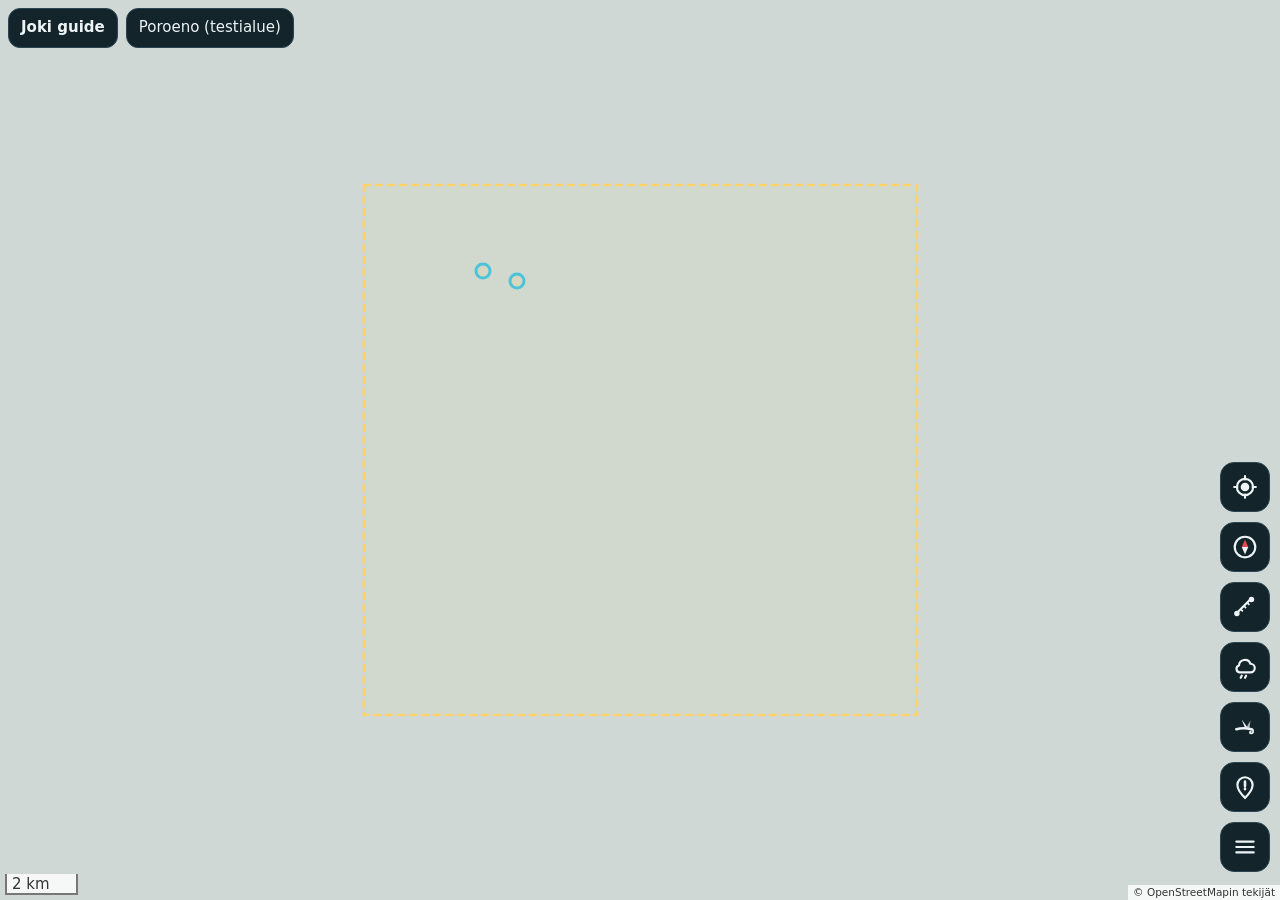
==== docs/index.html @ 0d353ff8 "Joki guide 0.1: offline-kartta eränkäyntiin ja jokikalastukseen Kartat (MML, offline-tallennus), oma" ====
<!doctype html>
<html lang="fi">
<head>
  <meta charset="utf-8">
  <meta name="viewport" content="width=device-width, initial-scale=1, viewport-fit=cover">
  <meta http-equiv="Content-Security-Policy" content="default-src 'self'; script-src 'self'; style-src 'self'; img-src 'self' data: blob: https://avoin-karttakuva.maanmittauslaitos.fi https://tile.openstreetmap.org; connect-src 'self' https://avoin-karttakuva.maanmittauslaitos.fi https://opendata.fmi.fi https://api.met.no; worker-src 'self'; manifest-src 'self'; font-src 'self'; media-src 'none'; object-src 'none'; frame-src 'none'; base-uri 'none'; form-action 'none'">
  <meta name="referrer" content="no-referrer">
  <title>Joki guide</title>
  <meta name="description" content="Offline-kartta eränkäyntiin ja jokikalastukseen">
  <meta name="theme-color" content="#0e1a1f">
  <meta name="mobile-web-app-capable" content="yes">
  <meta name="apple-mobile-web-app-capable" content="yes">
  <meta name="apple-mobile-web-app-status-bar-style" content="black-translucent">
  <meta name="apple-mobile-web-app-title" content="Joki guide">
  <link rel="manifest" href="manifest.webmanifest">
  <link rel="icon" href="icons/icon-192.png">
  <link rel="apple-touch-icon" href="icons/apple-touch-icon.png">
  <link rel="stylesheet" href="vendor/leaflet/leaflet.css">
  <link rel="stylesheet" href="style.css">
</head>
<body>
  <div id="map" aria-label="Kartta"></div>

  <header class="topbar">
    <div class="brand">Joki guide</div>
    <button id="layerChip" class="chip" type="button">Tasot</button>
  </header>

  <div id="compass" class="compass hidden" aria-live="polite">
    <svg class="rose" viewBox="0 0 100 100" aria-hidden="true">
      <circle cx="50" cy="50" r="46" fill="none" stroke="currentColor" stroke-width="2" opacity="0.5"/>
      <g id="roseDial">
        <path d="M50 8 L56 50 L50 46 L44 50 Z" fill="#e5484d"/>
        <path d="M50 92 L56 50 L50 54 L44 50 Z" fill="#cfd8dc"/>
        <text x="50" y="22" text-anchor="middle" font-size="11" fill="currentColor" font-weight="700">P</text>
      </g>
      <g id="targetArrow" class="hidden">
        <path d="M50 4 L55 16 L45 16 Z" fill="#ffd166"/>
      </g>
    </svg>
    <div class="compass-text">
      <div id="headingText" class="big">–</div>
      <div id="targetText" class="small"></div>
    </div>
  </div>

  <div id="measureBar" class="measure-bar hidden">
    <div id="measureText">Napauta karttaa lisätäksesi pisteitä.</div>
    <div class="row">
      <button id="measureUndo" type="button" class="btn">Peru</button>
      <button id="measureClear" type="button" class="btn">Tyhjennä</button>
      <button id="measureDone" type="button" class="btn primary">Valmis</button>
    </div>
  </div>

  <nav class="fabs" aria-label="Toiminnot">
    <button id="btnLocate" class="fab" type="button" aria-label="Oma sijainti" title="Oma sijainti">
      <svg viewBox="0 0 24 24" aria-hidden="true"><circle cx="12" cy="12" r="4" fill="currentColor"/><path d="M12 2v3M12 19v3M2 12h3M19 12h3" stroke="currentColor" stroke-width="2" stroke-linecap="round"/><circle cx="12" cy="12" r="7.5" fill="none" stroke="currentColor" stroke-width="2"/></svg>
    </button>
    <button id="btnCompass" class="fab" type="button" aria-label="Kompassi" title="Kompassi">
      <svg viewBox="0 0 24 24" aria-hidden="true"><circle cx="12" cy="12" r="9.5" fill="none" stroke="currentColor" stroke-width="2"/><path d="M12 5l3 7h-6z" fill="#e5484d"/><path d="M12 19l3-7H9z" fill="currentColor"/></svg>
    </button>
    <button id="btnMeasure" class="fab" type="button" aria-label="Mittaa etäisyys" title="Mittaa etäisyys">
      <svg viewBox="0 0 24 24" aria-hidden="true"><path d="M4 18L18 4" stroke="currentColor" stroke-width="2"/><circle cx="4.5" cy="18" r="2.5" fill="currentColor"/><circle cx="18" cy="5" r="2.5" fill="currentColor"/><path d="M8 14l2 2M11 11l2 2M14 8l2 2" stroke="currentColor" stroke-width="1.6"/></svg>
    </button>
    <button id="btnWeather" class="fab" type="button" aria-label="Sää ja tuuli" title="Sää ja tuuli">
      <svg viewBox="0 0 24 24" aria-hidden="true"><path d="M7 17h10a4 4 0 0 0 0-8 5.5 5.5 0 0 0-10.6 1.6A3.3 3.3 0 0 0 7 17z" fill="none" stroke="currentColor" stroke-width="2" stroke-linejoin="round"/><path d="M9 20l-1 2M13 20l-1 2" stroke="currentColor" stroke-width="2" stroke-linecap="round"/></svg>
    </button>
    <button id="btnFlies" class="fab" type="button" aria-label="Perhosuositus" title="Perhosuositus">
      <svg viewBox="0 0 24 24" aria-hidden="true"><path d="M4 14c4-1 9-1 14 0" stroke="currentColor" stroke-width="2.4" stroke-linecap="round"/><path d="M12 13l-3-8 5 7z" fill="currentColor"/><path d="M13 13l4-7-1 8z" fill="currentColor" opacity="0.7"/><path d="M18 14c2 0 2 4 0 4s-2-2 0-2" fill="none" stroke="currentColor" stroke-width="1.6"/></svg>
    </button>
    <button id="btnSos" class="fab" type="button" aria-label="Sijaintini koordinaatteina" title="Sijaintini koordinaatteina">
      <svg viewBox="0 0 24 24" aria-hidden="true"><path d="M12 22s7-6.5 7-12a7 7 0 0 0-14 0c0 5.5 7 12 7 12z" fill="none" stroke="currentColor" stroke-width="2"/><path d="M12 7v4M12 13.5v.5" stroke="currentColor" stroke-width="2.4" stroke-linecap="round"/></svg>
    </button>
    <button id="btnMenu" class="fab" type="button" aria-label="Asetukset ja tiedot" title="Asetukset ja tiedot">
      <svg viewBox="0 0 24 24" aria-hidden="true"><path d="M4 7h16M4 12h16M4 17h16" stroke="currentColor" stroke-width="2" stroke-linecap="round"/></svg>
    </button>
  </nav>

  <section id="sheet" class="sheet hidden" role="dialog" aria-modal="false" aria-labelledby="sheetTitle">
    <div class="sheet-head">
      <h2 id="sheetTitle">–</h2>
      <button id="sheetClose" class="icon-btn" type="button" aria-label="Sulje">
        <svg viewBox="0 0 24 24" aria-hidden="true"><path d="M6 6l12 12M18 6L6 18" stroke="currentColor" stroke-width="2.2" stroke-linecap="round"/></svg>
      </button>
    </div>
    <div id="sheetBody" class="sheet-body"></div>
  </section>

  <div id="toast" class="toast hidden" role="status" aria-live="polite"></div>

  <script src="vendor/leaflet/leaflet.js"></script>
  <script src="core.js"></script>
  <script src="app.js"></script>
</body>
</html>
---- docs/vendor/leaflet/leaflet.css ----
/* required styles */

.leaflet-pane,
.leaflet-tile,
.leaflet-marker-icon,
.leaflet-marker-shadow,
.leaflet-tile-container,
.leaflet-pane > svg,
.leaflet-pane > canvas,
.leaflet-zoom-box,
.leaflet-image-layer,
.leaflet-layer {
	position: absolute;
	left: 0;
	top: 0;
	}
.leaflet-container {
	overflow: hidden;
	}
.leaflet-tile,
.leaflet-marker-icon,
.leaflet-marker-shadow {
	-webkit-user-select: none;
	   -moz-user-select: none;
	        user-select: none;
	  -webkit-user-drag: none;
	}
/* Prevents IE11 from highlighting tiles in blue */
.leaflet-tile::selection {
	background: transparent;
}
/* Safari renders non-retina tile on retina better with this, but Chrome is worse */
.leaflet-safari .leaflet-tile {
	image-rendering: -webkit-optimize-contrast;
	}
/* hack that prevents hw layers "stretching" when loading new tiles */
.leaflet-safari .leaflet-tile-container {
	width: 1600px;
	height: 1600px;
	-webkit-transform-origin: 0 0;
	}
.leaflet-marker-icon,
.leaflet-marker-shadow {
	display: block;
	}
/* .leaflet-container svg: reset svg max-width decleration shipped in Joomla! (joomla.org) 3.x */
/* .leaflet-container img: map is broken in FF if you have max-width: 100% on tiles */
.leaflet-container .leaflet-overlay-pane svg {
	max-width: none !important;
	max-height: none !important;
	}
.leaflet-container .leaflet-marker-pane img,
.leaflet-container .leaflet-shadow-pane img,
.leaflet-container .leaflet-tile-pane img,
.leaflet-container img.leaflet-image-layer,
.leaflet-container .leaflet-tile {
	max-width: none !important;
	max-height: none !important;
	width: auto;
	padding: 0;
	}

.leaflet-container img.leaflet-tile {
	/* See: https://bugs.chromium.org/p/chromium/issues/detail?id=600120 */
	mix-blend-mode: plus-lighter;
}

.leaflet-container.leaflet-touch-zoom {
	-ms-touch-action: pan-x pan-y;
	touch-action: pan-x pan-y;
	}
.leaflet-container.leaflet-touch-drag {
	-ms-touch-action: pinch-zoom;
	/* Fallback for FF which doesn't support pinch-zoom */
	touch-action: none;
	touch-action: pinch-zoom;
}
.leaflet-container.leaflet-touch-drag.leaflet-touch-zoom {
	-ms-touch-action: none;
	touch-action: none;
}
.leaflet-container {
	-webkit-tap-highlight-color: transparent;
}
.leaflet-container a {
	-webkit-tap-highlight-color: rgba(51, 181, 229, 0.4);
}
.leaflet-tile {
	filter: inherit;
	visibility: hidden;
	}
.leaflet-tile-loaded {
	visibility: inherit;
	}
.leaflet-zoom-box {
	width: 0;
	height: 0;
	-moz-box-sizing: border-box;
	     box-sizing: border-box;
	z-index: 800;
	}
/* workaround for https://bugzilla.mozilla.org/show_bug.cgi?id=888319 */
.leaflet-overlay-pane svg {
	-moz-user-select: none;
	}

.leaflet-pane         { z-index: 400; }

.leaflet-tile-pane    { z-index: 200; }
.leaflet-overlay-pane { z-index: 400; }
.leaflet-shadow-pane  { z-index: 500; }
.leaflet-marker-pane  { z-index: 600; }
.leaflet-tooltip-pane   { z-index: 650; }
.leaflet-popup-pane   { z-index: 700; }

.leaflet-map-pane canvas { z-index: 100; }
.leaflet-map-pane svg    { z-index: 200; }

.leaflet-vml-shape {
	width: 1px;
	height: 1px;
	}
.lvml {
	behavior: url(#default#VML);
	display: inline-block;
	position: absolute;
	}


/* control positioning */

.leaflet-control {
	position: relative;
	z-index: 800;
	pointer-events: visiblePainted; /* IE 9-10 doesn't have auto */
	pointer-events: auto;
	}
.leaflet-top,
.leaflet-bottom {
	position: absolute;
	z-index: 1000;
	pointer-events: none;
	}
.leaflet-top {
	top: 0;
	}
.leaflet-right {
	right: 0;
	}
.leaflet-bottom {
	bottom: 0;
	}
.leaflet-left {
	left: 0;
	}
.leaflet-control {
	float: left;
	clear: both;
	}
.leaflet-right .leaflet-control {
	float: right;
	}
.leaflet-top .leaflet-control {
	margin-top: 10px;
	}
.leaflet-bottom .leaflet-control {
	margin-bottom: 10px;
	}
.leaflet-left .leaflet-control {
	margin-left: 10px;
	}
.leaflet-right .leaflet-control {
	margin-right: 10px;
	}


/* zoom and fade animations */

.leaflet-fade-anim .leaflet-popup {
	opacity: 0;
	-webkit-transition: opacity 0.2s linear;
	   -moz-transition: opacity 0.2s linear;
	        transition: opacity 0.2s linear;
	}
.leaflet-fade-anim .leaflet-map-pane .leaflet-popup {
	opacity: 1;
	}
.leaflet-zoom-animated {
	-webkit-transform-origin: 0 0;
	    -ms-transform-origin: 0 0;
	        transform-origin: 0 0;
	}
svg.leaflet-zoom-animated {
	will-change: transform;
}

.leaflet-zoom-anim .leaflet-zoom-animated {
	-webkit-transition: -webkit-transform 0.25s cubic-bezier(0,0,0.25,1);
	   -moz-transition:    -moz-transform 0.25s cubic-bezier(0,0,0.25,1);
	        transition:         transform 0.25s cubic-bezier(0,0,0.25,1);
	}
.leaflet-zoom-anim .leaflet-tile,
.leaflet-pan-anim .leaflet-tile {
	-webkit-transition: none;
	   -moz-transition: none;
	        transition: none;
	}

.leaflet-zoom-anim .leaflet-zoom-hide {
	visibility: hidden;
	}


/* cursors */

.leaflet-interactive {
	cursor: pointer;
	}
.leaflet-grab {
	cursor: -webkit-grab;
	cursor:    -moz-grab;
	cursor:         grab;
	}
.leaflet-crosshair,
.leaflet-crosshair .leaflet-interactive {
	cursor: crosshair;
	}
.leaflet-popup-pane,
.leaflet-control {
	cursor: auto;
	}
.leaflet-dragging .leaflet-grab,
.leaflet-dragging .leaflet-grab .leaflet-interactive,
.leaflet-dragging .leaflet-marker-draggable {
	cursor: move;
	cursor: -webkit-grabbing;
	cursor:    -moz-grabbing;
	cursor:         grabbing;
	}

/* marker & overlays interactivity */
.leaflet-marker-icon,
.leaflet-marker-shadow,
.leaflet-image-layer,
.leaflet-pane > svg path,
.leaflet-tile-container {
	pointer-events: none;
	}

.leaflet-marker-icon.leaflet-interactive,
.leaflet-image-layer.leaflet-interactive,
.leaflet-pane > svg path.leaflet-interactive,
svg.leaflet-image-layer.leaflet-interactive path {
	pointer-events: visiblePainted; /* IE 9-10 doesn't have auto */
	pointer-events: auto;
	}

/* visual tweaks */

.leaflet-container {
	background: #ddd;
	outline-offset: 1px;
	}
.leaflet-container a {
	color: #0078A8;
	}
.leaflet-zoom-box {
	border: 2px dotted #38f;
	background: rgba(255,255,255,0.5);
	}


/* general typography */
.leaflet-container {
	font-family: "Helvetica Neue", Arial, Helvetica, sans-serif;
	font-size: 12px;
	font-size: 0.75rem;
	line-height: 1.5;
	}


/* general toolbar styles */

.leaflet-bar {
	box-shadow: 0 1px 5px rgba(0,0,0,0.65);
	border-radius: 4px;
	}
.leaflet-bar a {
	background-color: #fff;
	border-bottom: 1px solid #ccc;
	width: 26px;
	height: 26px;
	line-height: 26px;
	display: block;
	text-align: center;
	text-decoration: none;
	color: black;
	}
.leaflet-bar a,
.leaflet-control-layers-toggle {
	background-position: 50% 50%;
	background-repeat: no-repeat;
	display: block;
	}
.leaflet-bar a:hover,
.leaflet-bar a:focus {
	background-color: #f4f4f4;
	}
.leaflet-bar a:first-child {
	border-top-left-radius: 4px;
	border-top-right-radius: 4px;
	}
.leaflet-bar a:last-child {
	border-bottom-left-radius: 4px;
	border-bottom-right-radius: 4px;
	border-bottom: none;
	}
.leaflet-bar a.leaflet-disabled {
	cursor: default;
	background-color: #f4f4f4;
	color: #bbb;
	}

.leaflet-touch .leaflet-bar a {
	width: 30px;
	height: 30px;
	line-height: 30px;
	}
.leaflet-touch .leaflet-bar a:first-child {
	border-top-left-radius: 2px;
	border-top-right-radius: 2px;
	}
.leaflet-touch .leaflet-bar a:last-child {
	border-bottom-left-radius: 2px;
	border-bottom-right-radius: 2px;
	}

/* zoom control */

.leaflet-control-zoom-in,
.leaflet-control-zoom-out {
	font: bold 18px 'Lucida Console', Monaco, monospace;
	text-indent: 1px;
	}

.leaflet-touch .leaflet-control-zoom-in, .leaflet-touch .leaflet-control-zoom-out  {
	font-size: 22px;
	}


/* layers control */

.leaflet-control-layers {
	box-shadow: 0 1px 5px rgba(0,0,0,0.4);
	background: #fff;
	border-radius: 5px;
	}
.leaflet-control-layers-toggle {
	background-image: url(images/layers.png);
	width: 36px;
	height: 36px;
	}
.leaflet-retina .leaflet-control-layers-toggle {
	background-image: url(images/layers-2x.png);
	background-size: 26px 26px;
	}
.leaflet-touch .leaflet-control-layers-toggle {
	width: 44px;
	height: 44px;
	}
.leaflet-control-layers .leaflet-control-layers-list,
.leaflet-control-layers-expanded .leaflet-control-layers-toggle {
	display: none;
	}
.leaflet-control-layers-expanded .leaflet-control-layers-list {
	display: block;
	position: relative;
	}
.leaflet-control-layers-expanded {
	padding: 6px 10px 6px 6px;
	color: #333;
	background: #fff;
	}
.leaflet-control-layers-scrollbar {
	overflow-y: scroll;
	overflow-x: hidden;
	padding-right: 5px;
	}
.leaflet-control-layers-selector {
	margin-top: 2px;
	position: relative;
	top: 1px;
	}
.leaflet-control-layers label {
	display: block;
	font-size: 13px;
	font-size: 1.08333em;
	}
.leaflet-control-layers-separator {
	height: 0;
	border-top: 1px solid #ddd;
	margin: 5px -10px 5px -6px;
	}

/* Default icon URLs */
.leaflet-default-icon-path { /* used only in path-guessing heuristic, see L.Icon.Default */
	background-image: url(images/marker-icon.png);
	}


/* attribution and scale controls */

.leaflet-container .leaflet-control-attribution {
	background: #fff;
	background: rgba(255, 255, 255, 0.8);
	margin: 0;
	}
.leaflet-control-attribution,
.leaflet-control-scale-line {
	padding: 0 5px;
	color: #333;
	line-height: 1.4;
	}
.leaflet-control-attribution a {
	text-decoration: none;
	}
.leaflet-control-attribution a:hover,
.leaflet-control-attribution a:focus {
	text-decoration: underline;
	}
.leaflet-attribution-flag {
	display: inline !important;
	vertical-align: baseline !important;
	width: 1em;
	height: 0.6669em;
	}
.leaflet-left .leaflet-control-scale {
	margin-left: 5px;
	}
.leaflet-bottom .leaflet-control-scale {
	margin-bottom: 5px;
	}
.leaflet-control-scale-line {
	border: 2px solid #777;
	border-top: none;
	line-height: 1.1;
	padding: 2px 5px 1px;
	white-space: nowrap;
	-moz-box-sizing: border-box;
	     box-sizing: border-box;
	background: rgba(255, 255, 255, 0.8);
	text-shadow: 1px 1px #fff;
	}
.leaflet-control-scale-line:not(:first-child) {
	border-top: 2px solid #777;
	border-bottom: none;
	margin-top: -2px;
	}
.leaflet-control-scale-line:not(:first-child):not(:last-child) {
	border-bottom: 2px solid #777;
	}

.leaflet-touch .leaflet-control-attribution,
.leaflet-touch .leaflet-control-layers,
.leaflet-touch .leaflet-bar {
	box-shadow: none;
	}
.leaflet-touch .leaflet-control-layers,
.leaflet-touch .leaflet-bar {
	border: 2px solid rgba(0,0,0,0.2);
	background-clip: padding-box;
	}


/* popup */

.leaflet-popup {
	position: absolute;
	text-align: center;
	margin-bottom: 20px;
	}
.leaflet-popup-content-wrapper {
	padding: 1px;
	text-align: left;
	border-radius: 12px;
	}
.leaflet-popup-content {
	margin: 13px 24px 13px 20px;
	line-height: 1.3;
	font-size: 13px;
	font-size: 1.08333em;
	min-height: 1px;
	}
.leaflet-popup-content p {
	margin: 17px 0;
	margin: 1.3em 0;
	}
.leaflet-popup-tip-container {
	width: 40px;
	height: 20px;
	position: absolute;
	left: 50%;
	margin-top: -1px;
	margin-left: -20px;
	overflow: hidden;
	pointer-events: none;
	}
.leaflet-popup-tip {
	width: 17px;
	height: 17px;
	padding: 1px;

	margin: -10px auto 0;
	pointer-events: auto;

	-webkit-transform: rotate(45deg);
	   -moz-transform: rotate(45deg);
	    -ms-transform: rotate(45deg);
	        transform: rotate(45deg);
	}
.leaflet-popup-content-wrapper,
.leaflet-popup-tip {
	background: white;
	color: #333;
	box-shadow: 0 3px 14px rgba(0,0,0,0.4);
	}
.leaflet-container a.leaflet-popup-close-button {
	position: absolute;
	top: 0;
	right: 0;
	border: none;
	text-align: center;
	width: 24px;
	height: 24px;
	font: 16px/24px Tahoma, Verdana, sans-serif;
	color: #757575;
	text-decoration: none;
	background: transparent;
	}
.leaflet-container a.leaflet-popup-close-button:hover,
.leaflet-container a.leaflet-popup-close-button:focus {
	color: #585858;
	}
.leaflet-popup-scrolled {
	overflow: auto;
	}

.leaflet-oldie .leaflet-popup-content-wrapper {
	-ms-zoom: 1;
	}
.leaflet-oldie .leaflet-popup-tip {
	width: 24px;
	margin: 0 auto;

	-ms-filter: "progid:DXImageTransform.Microsoft.Matrix(M11=0.70710678, M12=0.70710678, M21=-0.70710678, M22=0.70710678)";
	filter: progid:DXImageTransform.Microsoft.Matrix(M11=0.70710678, M12=0.70710678, M21=-0.70710678, M22=0.70710678);
	}

.leaflet-oldie .leaflet-control-zoom,
.leaflet-oldie .leaflet-control-layers,
.leaflet-oldie .leaflet-popup-content-wrapper,
.leaflet-oldie .leaflet-popup-tip {
	border: 1px solid #999;
	}


/* div icon */

.leaflet-div-icon {
	background: #fff;
	border: 1px solid #666;
	}


/* Tooltip */
/* Base styles for the element that has a tooltip */
.leaflet-tooltip {
	position: absolute;
	padding: 6px;
	background-color: #fff;
	border: 1px solid #fff;
	border-radius: 3px;
	color: #222;
	white-space: nowrap;
	-webkit-user-select: none;
	-moz-user-select: none;
	-ms-user-select: none;
	user-select: none;
	pointer-events: none;
	box-shadow: 0 1px 3px rgba(0,0,0,0.4);
	}
.leaflet-tooltip.leaflet-interactive {
	cursor: pointer;
	pointer-events: auto;
	}
.leaflet-tooltip-top:before,
.leaflet-tooltip-bottom:before,
.leaflet-tooltip-left:before,
.leaflet-tooltip-right:before {
	position: absolute;
	pointer-events: none;
	border: 6px solid transparent;
	background: transparent;
	content: "";
	}

/* Directions */

.leaflet-tooltip-bottom {
	margin-top: 6px;
}
.leaflet-tooltip-top {
	margin-top: -6px;
}
.leaflet-tooltip-bottom:before,
.leaflet-tooltip-top:before {
	left: 50%;
	margin-left: -6px;
	}
.leaflet-tooltip-top:before {
	bottom: 0;
	margin-bottom: -12px;
	border-top-color: #fff;
	}
.leaflet-tooltip-bottom:before {
	top: 0;
	margin-top: -12px;
	margin-left: -6px;
	border-bottom-color: #fff;
	}
.leaflet-tooltip-left {
	margin-left: -6px;
}
.leaflet-tooltip-right {
	margin-left: 6px;
}
.leaflet-tooltip-left:before,
.leaflet-tooltip-right:before {
	top: 50%;
	margin-top: -6px;
	}
.leaflet-tooltip-left:before {
	right: 0;
	margin-right: -12px;
	border-left-color: #fff;
	}
.leaflet-tooltip-right:before {
	left: 0;
	margin-left: -12px;
	border-right-color: #fff;
	}

/* Printing */

@media print {
	/* Prevent printers from removing background-images of controls. */
	.leaflet-control {
		-webkit-print-color-adjust: exact;
		print-color-adjust: exact;
		}
	}
---- docs/style.css ----
:root {
  --bg: #0e1a1f;
  --panel: #13242b;
  --panel-2: #1a3038;
  --line: #2b4651;
  --text: #eef4f5;
  --muted: #a9bcc2;
  --accent: #4cc3d9;
  --accent-ink: #062027;
  --warn: #ffd166;
  --danger: #e5484d;
  --ok: #5bd18b;
  --safe-b: env(safe-area-inset-bottom, 0px);
  --safe-t: env(safe-area-inset-top, 0px);
}

* { box-sizing: border-box; }
html, body { height: 100%; margin: 0; background: var(--bg); color: var(--text);
  font: 15px/1.45 system-ui, -apple-system, "Segoe UI", Roboto, sans-serif; -webkit-text-size-adjust: 100%; }
button, input, select { font: inherit; color: inherit; }
.hidden { display: none !important; }

#map { position: fixed; inset: 0; background: #cfd8d4; }
.leaflet-container { font: inherit; }
.leaflet-control-attribution { font-size: 10.5px; }

.topbar { position: fixed; top: calc(8px + var(--safe-t)); left: 8px; right: 8px; display: flex; gap: 8px;
  align-items: center; z-index: 1000; pointer-events: none; }
.topbar > * { pointer-events: auto; }
.brand { background: var(--panel); border: 1px solid var(--line); border-radius: 12px; padding: 8px 12px; font-weight: 700; }
.chip { background: var(--panel); border: 1px solid var(--line); border-radius: 12px; padding: 8px 12px;
  max-width: 60vw; overflow: hidden; text-overflow: ellipsis; white-space: nowrap; }

.fabs { position: fixed; right: 10px; bottom: calc(28px + var(--safe-b)); display: flex; flex-direction: column;
  gap: 10px; z-index: 1000; }
.fab { width: 50px; height: 50px; border-radius: 14px; border: 1px solid var(--line); background: var(--panel);
  display: grid; place-items: center; padding: 0; }
.fab svg { width: 26px; height: 26px; }
.fab.on { background: var(--accent); color: var(--accent-ink); border-color: var(--accent); }

.compass { position: fixed; top: calc(60px + var(--safe-t)); left: 8px; z-index: 1000; display: flex; gap: 10px;
  align-items: center; background: var(--panel); border: 1px solid var(--line); border-radius: 14px; padding: 8px 12px 8px 8px; }
.compass .rose { width: 84px; height: 84px; color: var(--text); }
.compass .big { font-size: 22px; font-weight: 700; font-variant-numeric: tabular-nums; }
.compass .small { color: var(--muted); font-size: 13px; max-width: 160px; }

.measure-bar { position: fixed; left: 8px; right: 70px; bottom: calc(28px + var(--safe-b)); z-index: 1000;
  background: var(--panel); border: 1px solid var(--line); border-radius: 14px; padding: 10px 12px; }
.measure-bar .row { display: flex; gap: 8px; margin-top: 8px; }

.sheet { position: fixed; left: 0; right: 0; bottom: 0; max-height: 72vh; z-index: 1100; background: var(--panel);
  border-top: 1px solid var(--line); border-radius: 16px 16px 0 0; display: flex; flex-direction: column;
  padding-bottom: var(--safe-b); box-shadow: 0 -8px 24px rgba(0, 0, 0, 0.35); }
.sheet-head { display: flex; align-items: center; justify-content: space-between; padding: 10px 12px 6px 16px; }
.sheet-head h2 { font-size: 18px; margin: 0; }
.sheet-body { overflow-y: auto; padding: 4px 16px 18px; -webkit-overflow-scrolling: touch; }
.icon-btn { width: 40px; height: 40px; border: 0; background: transparent; display: grid; place-items: center; }
.icon-btn svg { width: 22px; height: 22px; }

h3 { font-size: 15px; margin: 16px 0 6px; color: var(--muted); font-weight: 600; text-transform: none; }
p { margin: 6px 0; }
.muted { color: var(--muted); }
.small { font-size: 13px; }
.warn { color: var(--warn); }
.btn { border: 1px solid var(--line); background: var(--panel-2); border-radius: 10px; padding: 9px 12px; min-height: 40px; }
.btn.primary { background: var(--accent); color: var(--accent-ink); border-color: var(--accent); font-weight: 600; }
.btn.danger { border-color: var(--danger); color: #ffc9cb; }
.btn[disabled] { opacity: 0.5; }
.row { display: flex; gap: 8px; flex-wrap: wrap; align-items: center; }
.seg { display: flex; flex-wrap: wrap; gap: 6px; }
.seg button { border: 1px solid var(--line); background: var(--panel-2); border-radius: 999px; padding: 7px 12px; }
.seg button.on { background: var(--accent); color: var(--accent-ink); border-color: var(--accent); font-weight: 600; }
.field { display: flex; flex-direction: column; gap: 4px; margin: 8px 0; }
.input, select.input { background: var(--bg); border: 1px solid var(--line); border-radius: 10px; padding: 9px 10px; min-height: 40px; }
label.check { display: flex; gap: 10px; align-items: center; padding: 8px 0; }
label.check input { width: 20px; height: 20px; }

table.wx { width: 100%; border-collapse: collapse; font-variant-numeric: tabular-nums; }
table.wx th, table.wx td { text-align: left; padding: 6px 4px; border-bottom: 1px solid var(--line); }
table.wx th { color: var(--muted); font-weight: 600; font-size: 13px; }
.arrow { display: inline-block; width: 18px; height: 18px; vertical-align: -4px; }
.ring-grid { display: grid; grid-template-columns: repeat(3, 1fr); gap: 6px; }
.ring-grid .cell { background: var(--panel-2); border: 1px solid var(--line); border-radius: 10px; padding: 6px 8px; font-size: 13px; }
.ring-grid .cell b { display: block; font-size: 12px; color: var(--muted); font-weight: 600; }
.ring-grid .center { border-color: var(--accent); }

.card { display: flex; gap: 12px; background: var(--panel-2); border: 1px solid var(--line); border-radius: 12px;
  padding: 10px; margin: 8px 0; }
.card img { width: 112px; height: 70px; flex: none; border-radius: 8px; }
.card .t { font-weight: 700; }
.badge { display: inline-block; font-size: 12px; padding: 2px 8px; border-radius: 999px; background: var(--bg);
  border: 1px solid var(--line); color: var(--muted); margin: 2px 4px 2px 0; }

.kv { display: grid; grid-template-columns: auto 1fr; gap: 4px 12px; font-variant-numeric: tabular-nums; }
.kv dt { color: var(--muted); }
.kv dd { margin: 0; font-weight: 600; }
.progress { height: 8px; background: var(--bg); border-radius: 99px; overflow: hidden; border: 1px solid var(--line); }
.progress > div { height: 100%; width: 0; background: var(--accent); }

.toast { position: fixed; left: 50%; top: calc(62px + var(--safe-t)); transform: translateX(-50%); z-index: 1200;
  background: #0b1418; color: var(--text); border: 1px solid var(--line); border-radius: 12px; padding: 10px 14px;
  max-width: 88vw; }

.wind-icon { width: 34px; height: 34px; margin-left: -17px; margin-top: -17px; }
.wind-icon .wbox { width: 34px; height: 34px; border-radius: 50%; background: rgba(14, 26, 31, 0.82);
  border: 1px solid rgba(255, 255, 255, 0.4); display: grid; place-items: center; color: #fff; position: relative; }
.wind-icon svg { width: 22px; height: 22px; }
.wind-icon .lbl { position: absolute; top: 32px; left: 50%; transform: translateX(-50%); font-size: 11px; font-weight: 700;
  color: #0b1418; background: rgba(255, 255, 255, 0.85); border-radius: 6px; padding: 0 4px; white-space: nowrap; }
.dist-label { background: rgba(255, 255, 255, 0.9); color: #0b1418; border-radius: 6px; padding: 1px 5px;
  font-size: 12px; font-weight: 700; white-space: nowrap; border: 0; box-shadow: none; }
.dist-label::before { display: none; }
.leaflet-popup-content { margin: 10px 12px; }
.pop-t { font-weight: 700; }
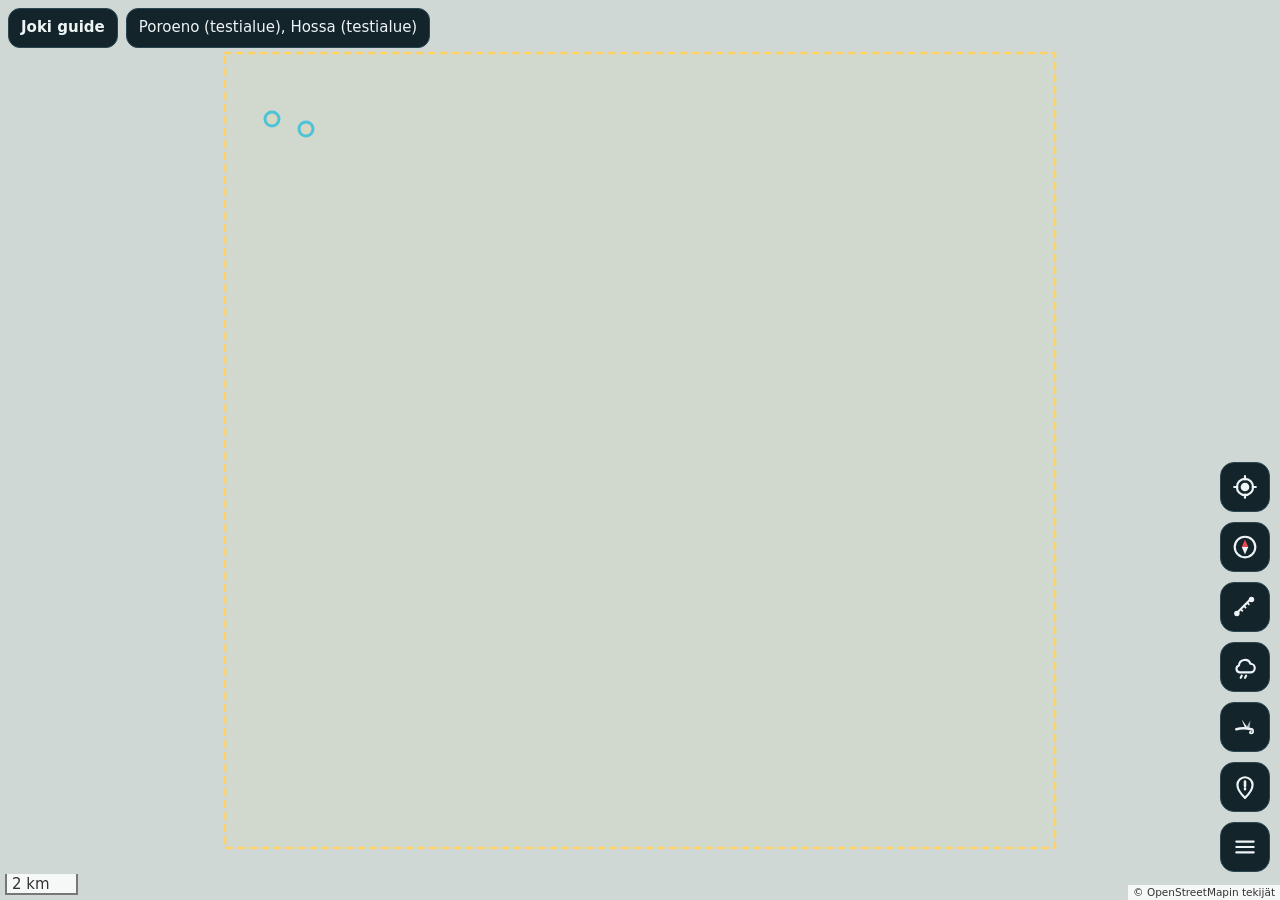
==== commit 36a0d8e7: "Animoidut solmuohjeet: verisolmu ja parannettu clinch (0.2.7) Perhot-paneeliin Solmut-välilehti. Ani" ====
--- a/docs/index.html
+++ b/docs/index.html
@@ -66,7 +66,7 @@
     <button id="btnWeather" class="fab" type="button" aria-label="Sää ja tuuli" title="Sää ja tuuli">
       <svg viewBox="0 0 24 24" aria-hidden="true"><path d="M7 17h10a4 4 0 0 0 0-8 5.5 5.5 0 0 0-10.6 1.6A3.3 3.3 0 0 0 7 17z" fill="none" stroke="currentColor" stroke-width="2" stroke-linejoin="round"/><path d="M9 20l-1 2M13 20l-1 2" stroke="currentColor" stroke-width="2" stroke-linecap="round"/></svg>
     </button>
-    <button id="btnFlies" class="fab" type="button" aria-label="Perhosuositus" title="Perhosuositus">
+    <button id="btnFlies" class="fab" type="button" aria-label="Perhot ja solmut" title="Perhot ja solmut">
       <svg viewBox="0 0 24 24" aria-hidden="true"><path d="M4 14c4-1 9-1 14 0" stroke="currentColor" stroke-width="2.4" stroke-linecap="round"/><path d="M12 13l-3-8 5 7z" fill="currentColor"/><path d="M13 13l4-7-1 8z" fill="currentColor" opacity="0.7"/><path d="M18 14c2 0 2 4 0 4s-2-2 0-2" fill="none" stroke="currentColor" stroke-width="1.6"/></svg>
     </button>
     <button id="btnSos" class="fab" type="button" aria-label="Sijaintini koordinaatteina" title="Sijaintini koordinaatteina">
@@ -91,6 +91,7 @@
 
   <script src="vendor/leaflet/leaflet.js"></script>
   <script src="core.js"></script>
+  <script src="solmut.js"></script>
   <script src="app.js"></script>
 </body>
 </html>
--- a/docs/style.css
+++ b/docs/style.css
@@ -112,3 +112,24 @@
 .dist-label::before { display: none; }
 .leaflet-popup-content { margin: 10px 12px; }
 .pop-t { font-weight: 700; }
+
+.credit { font-size: 11.5px; color: var(--muted); margin-top: 4px; }
+.credit a { color: var(--accent); }
+.card img { object-fit: cover; background: #eef3ee; }
+.legend { display: flex; flex-wrap: wrap; gap: 6px 14px; margin: 4px 0; }
+.legend .li { display: inline-flex; align-items: center; gap: 6px; font-size: 13px; }
+.legend .sw { width: 22px; height: 6px; border-radius: 3px; border: 1px solid #fff; display: inline-block; }
+.sw-alhainen { background: #e5484d; }
+.sw-normaali { background: #2fb35a; }
+.sw-korkea { background: #0b3d91; }
+.sw-tuntematon { background: #8a9aa0; }
+
+/* Solmuanimaatiot */
+.knot-svg { display: block; width: 100%; height: auto; margin-top: 8px; background: #0b1519; border: 1px solid var(--line); border-radius: 12px; }
+.knot-cap { min-height: 3em; margin: 8px 0; font-weight: 600; }
+.knot-ctrl .btn { flex: 1; }
+.knot-steps { margin: 12px 0 0; padding-left: 22px; }
+.knot-steps li { padding: 5px 0; color: var(--muted); cursor: pointer; }
+.knot-steps li.on { color: var(--text); font-weight: 600; }
+.knot-tips { margin: 0; padding-left: 18px; }
+.knot-tips li { margin: 4px 0; }
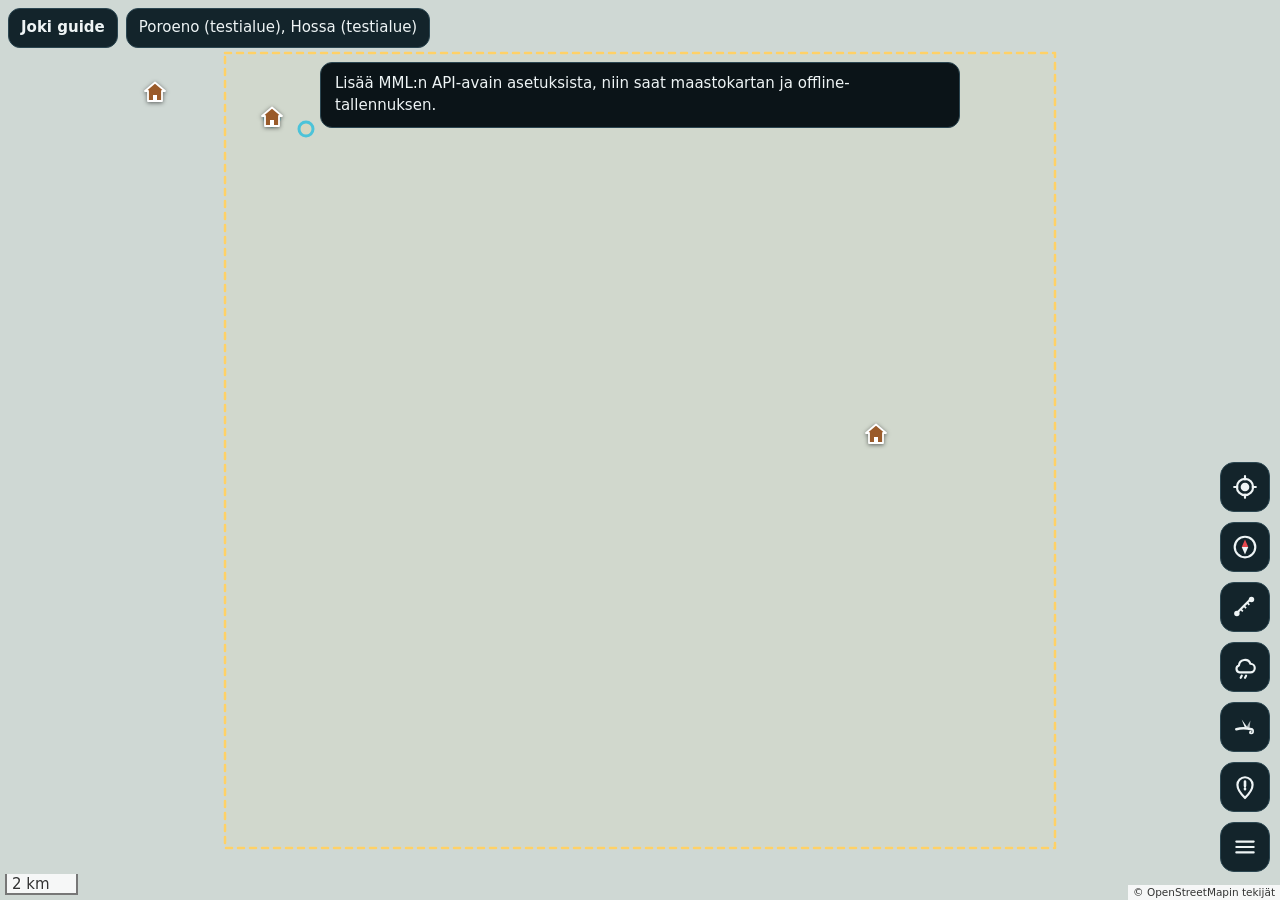
==== commit 4b95ae27: "Kartan kääntö ja autiotuvat kompassilla (0.3.0) - Kahden sormen kääntö Metsäkartan rotate.js-moduuli" ====
--- a/docs/index.html
+++ b/docs/index.html
@@ -19,12 +19,16 @@
   <link rel="stylesheet" href="style.css">
 </head>
 <body>
-  <div id="map" aria-label="Kartta"></div>
+  <div id="map" aria-label="Kartta"><div id="mapView"></div></div>
 
   <header class="topbar">
     <div class="brand">Joki guide</div>
     <button id="layerChip" class="chip" type="button">Tasot</button>
   </header>
+
+  <button id="btnNorth" class="fab north-btn hidden" type="button" aria-label="Käännä pohjoinen ylös" title="Käännä pohjoinen ylös">
+    <svg viewBox="0 0 24 24" aria-hidden="true"><g id="northNeedle"><path d="M12 2.5l4.2 9.5H7.8z" fill="#e5484d"/><path d="M12 21.5l4.2-9.5H7.8z" fill="currentColor"/></g></svg>
+  </button>
 
   <div id="compass" class="compass hidden" aria-live="polite">
     <svg class="rose" viewBox="0 0 100 100" aria-hidden="true">
@@ -91,6 +95,7 @@
 
   <script src="vendor/leaflet/leaflet.js"></script>
   <script src="core.js"></script>
+  <script src="rotate.js"></script>
   <script src="solmut.js"></script>
   <script src="app.js"></script>
 </body>
--- a/docs/style.css
+++ b/docs/style.css
@@ -20,7 +20,16 @@
 button, input, select { font: inherit; color: inherit; }
 .hidden { display: none !important; }
 
-#map { position: fixed; inset: 0; background: #cfd8d4; }
+#map { position: fixed; inset: 0; overflow: hidden; background: #cfd8d4; }
+/* Karttasäiliö on näkymän lävistäjän kokoinen ja kääntyy keskipisteensä ympäri (rotate.js). */
+#mapView { position: absolute; inset: 0; z-index: 0; background: #cfd8d4; }
+/* Mittakaava ja tekijätiedot pysyvät pystyssä näkymän reunoilla. */
+.mk-map-ui { position: absolute; inset: 0; z-index: 1; pointer-events: none; background: transparent !important; }
+/* Tekstit ja tupakuvakkeet pysyvät pystyssä, vaikka kartta on käännetty. */
+.mk-rot .dist-label span, .mk-rot .hut-icon svg { transform: rotate(var(--mk-unrot, 0deg)); }
+.mk-rot .wind-icon .lbl { transform: translateX(-50%) rotate(var(--mk-unrot, 0deg)); }
+.north-btn { position: fixed; right: 10px; top: calc(60px + var(--safe-t)); z-index: 1000; }
+.north-btn svg { width: 30px; height: 30px; }
 .leaflet-container { font: inherit; }
 .leaflet-control-attribution { font-size: 10.5px; }
 
@@ -107,8 +116,9 @@
 .wind-icon svg { width: 22px; height: 22px; }
 .wind-icon .lbl { position: absolute; top: 32px; left: 50%; transform: translateX(-50%); font-size: 11px; font-weight: 700;
   color: #0b1418; background: rgba(255, 255, 255, 0.85); border-radius: 6px; padding: 0 4px; white-space: nowrap; }
-.dist-label { background: rgba(255, 255, 255, 0.9); color: #0b1418; border-radius: 6px; padding: 1px 5px;
-  font-size: 12px; font-weight: 700; white-space: nowrap; border: 0; box-shadow: none; }
+.dist-label { background: none; border: 0; box-shadow: none; }
+.dist-label span { display: inline-block; background: rgba(255, 255, 255, 0.9); color: #0b1418; border-radius: 6px; padding: 1px 5px;
+  font-size: 12px; font-weight: 700; white-space: nowrap; }
 .dist-label::before { display: none; }
 .leaflet-popup-content { margin: 10px 12px; }
 .pop-t { font-weight: 700; }
@@ -133,3 +143,12 @@
 .knot-steps li.on { color: var(--text); font-weight: 600; }
 .knot-tips { margin: 0; padding-left: 18px; }
 .knot-tips li { margin: 4px 0; }
+
+/* Autiotuvat */
+.hut-icon { background: none; border: 0; }
+.hut-icon svg { display: block; filter: drop-shadow(0 1px 2px rgba(0, 0, 0, 0.55)); }
+.hut-compass { display: flex; gap: 16px; align-items: center; margin: 8px 0 14px; }
+.hut-dial { width: 150px; height: 150px; flex: none; }
+.hut-read .d { font-size: 30px; font-weight: 800; line-height: 1.1; }
+.hut-read .b { font-weight: 600; margin-top: 4px; }
+.hut-read .s { color: var(--muted); font-size: 13px; margin-top: 6px; }
